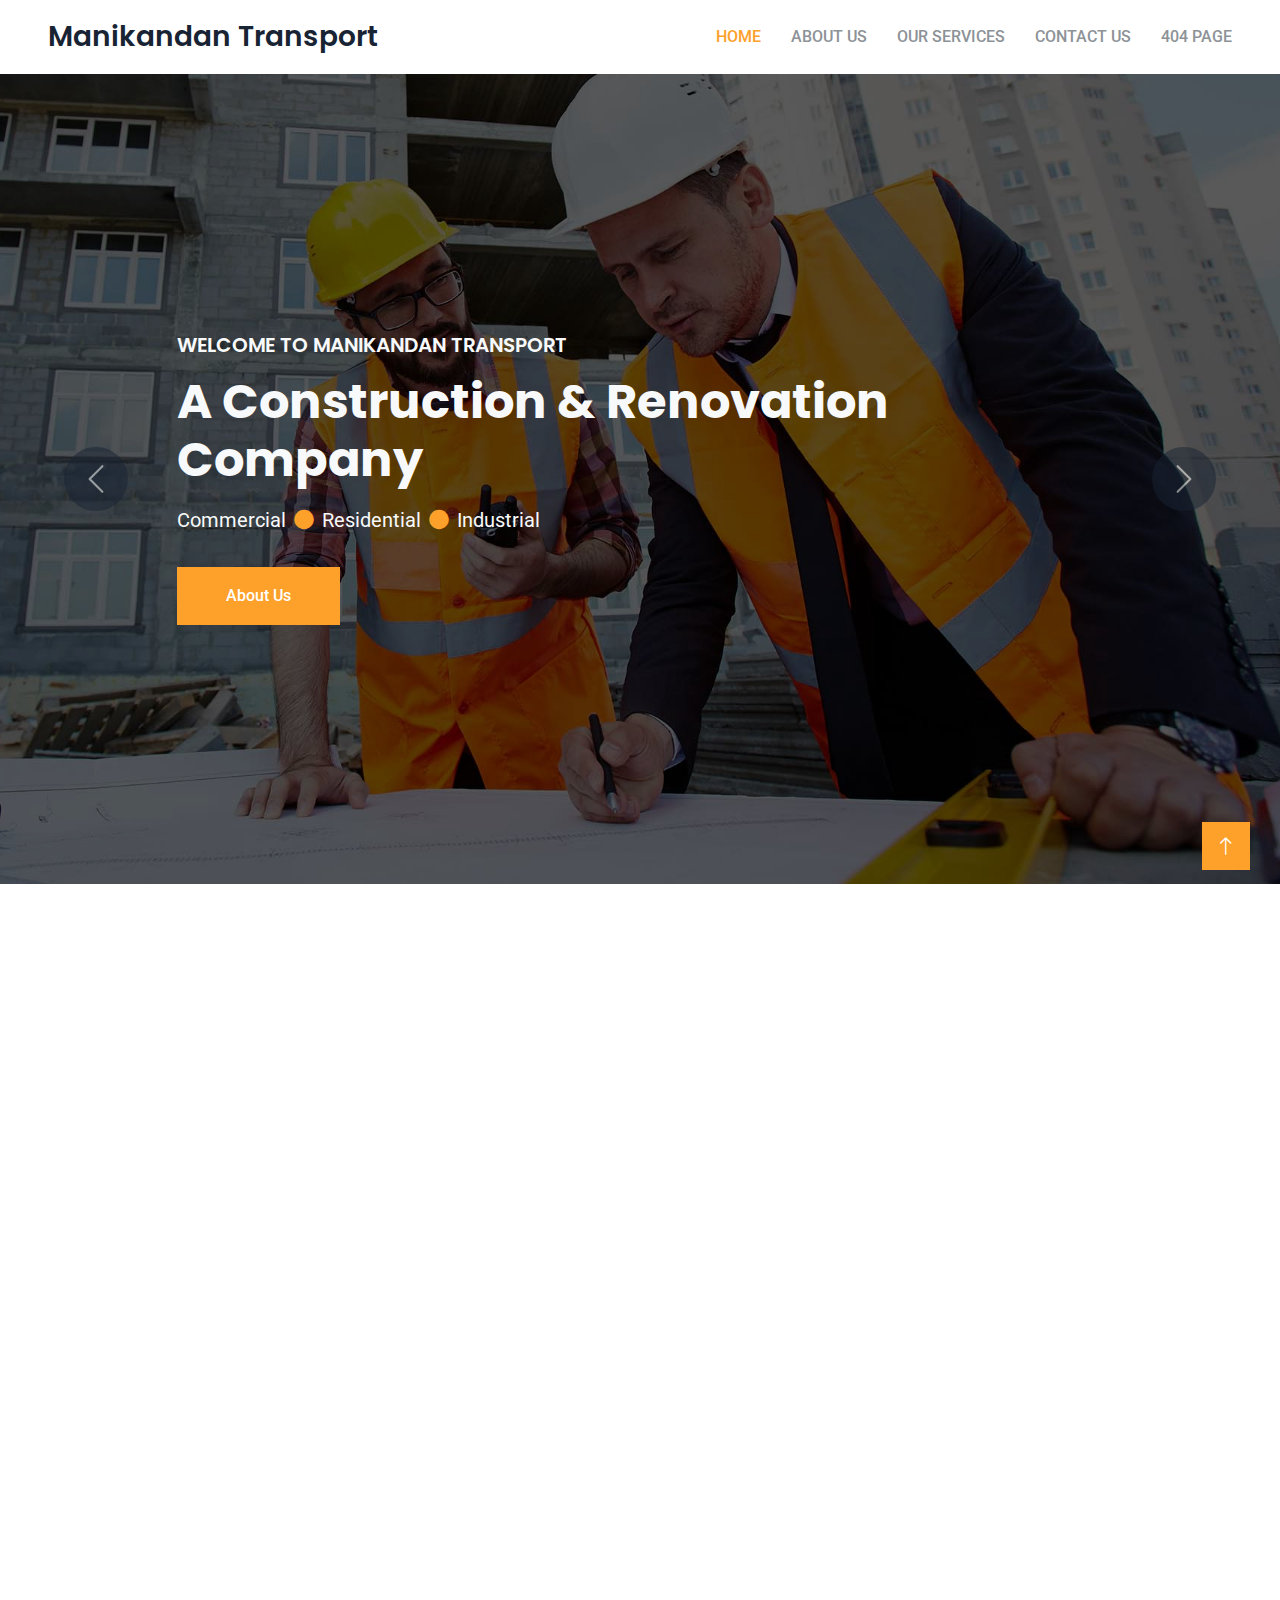
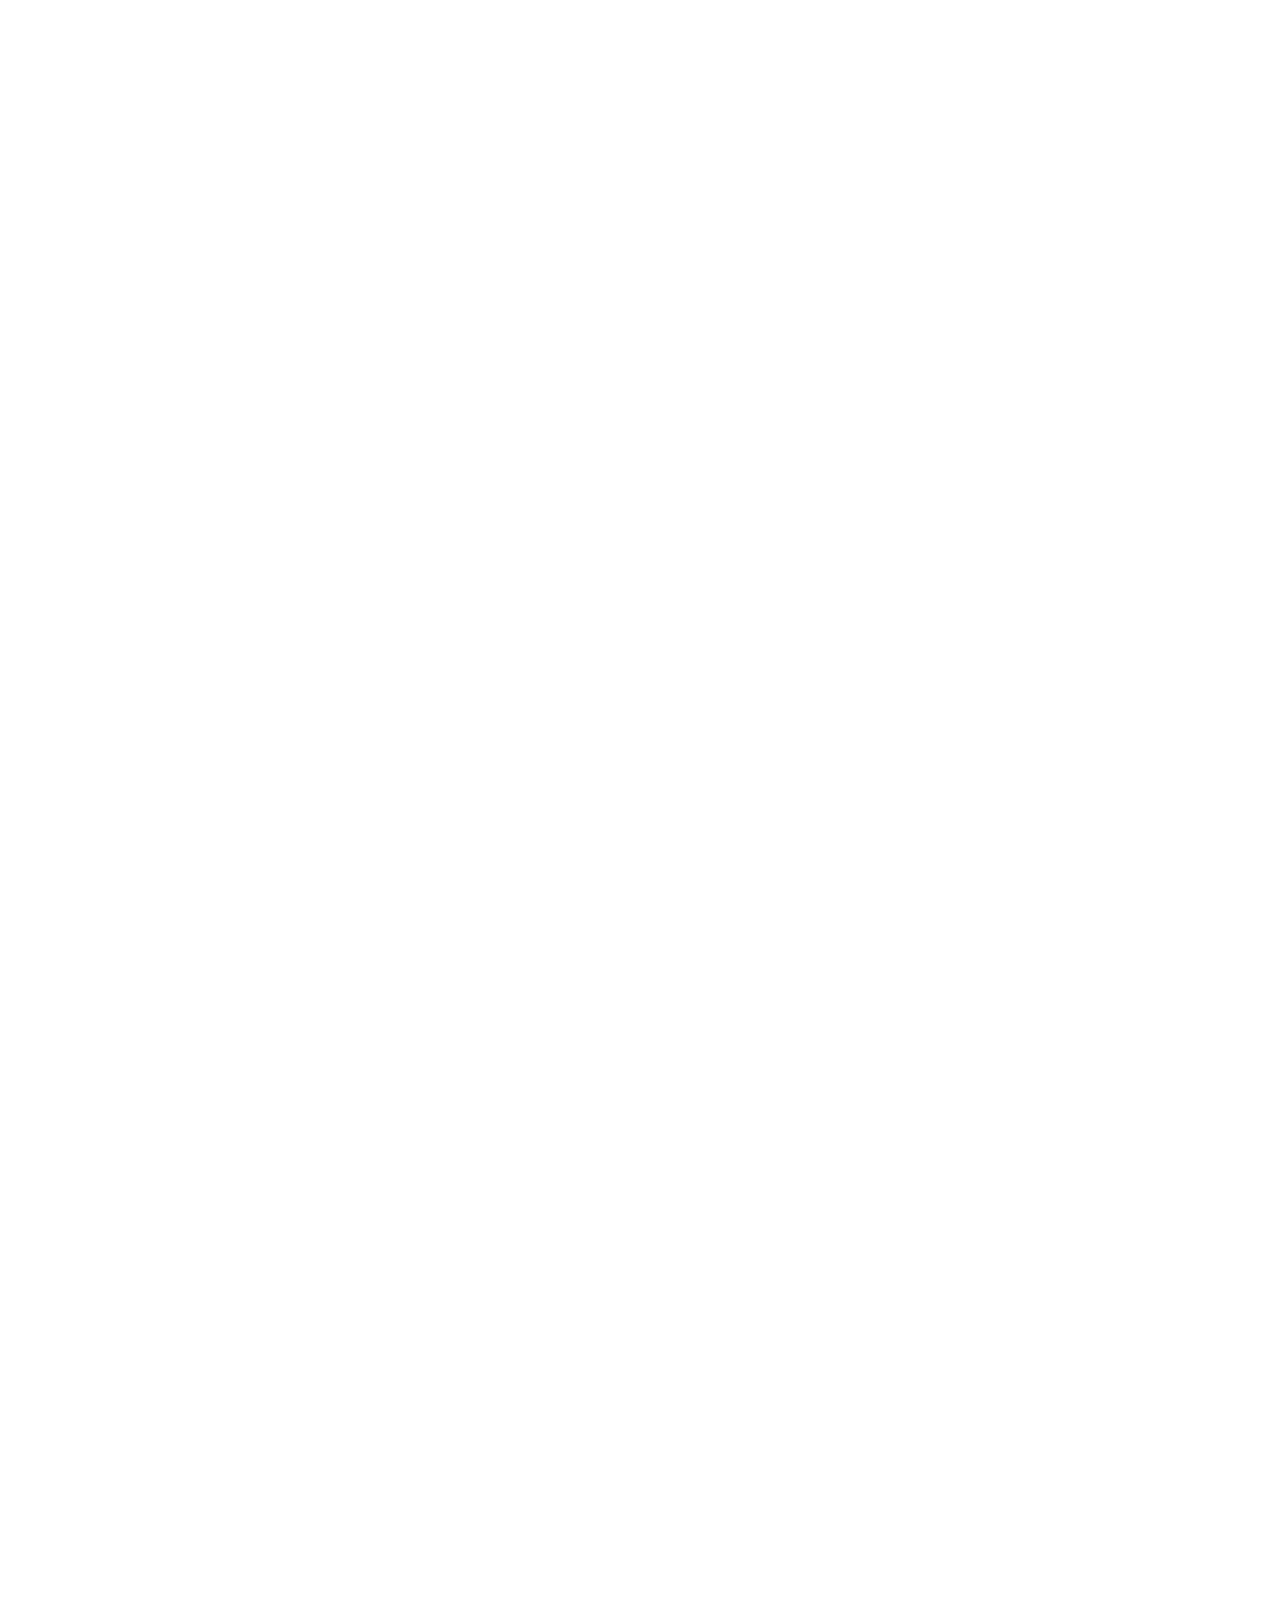
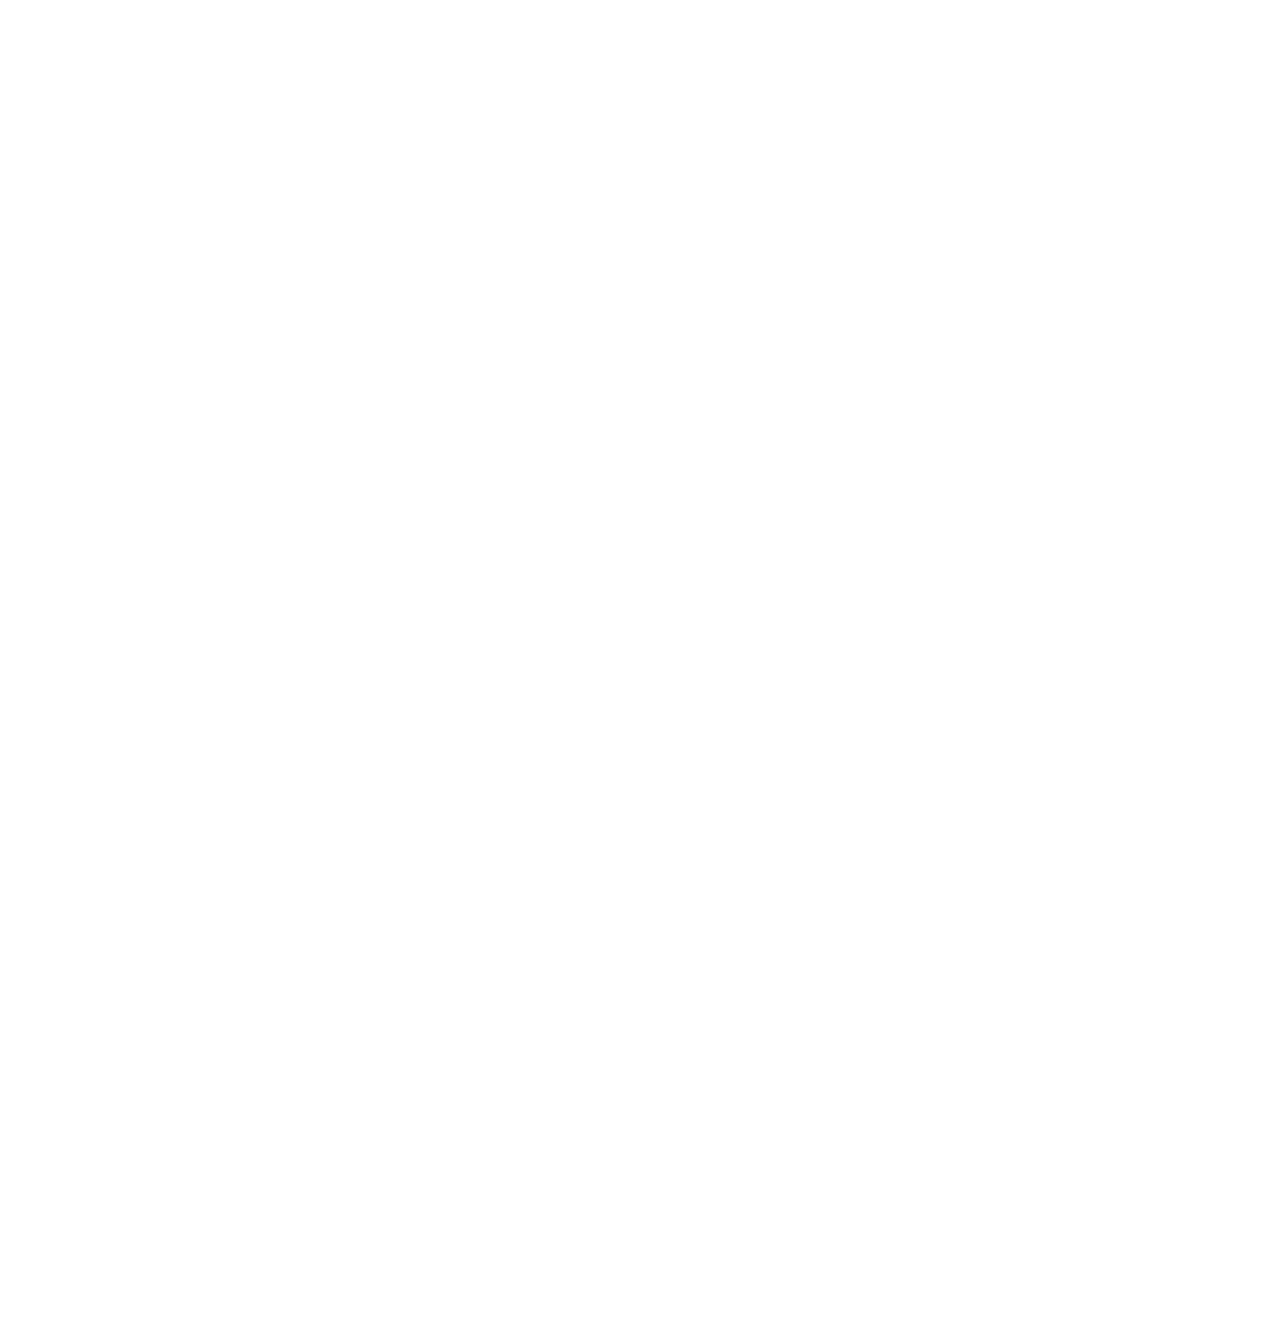
==== index.html @ 906e060d "new changes" ====
<!DOCTYPE html>
<html lang="en">

<head>
  <meta charset="utf-8" />
  <title>Manikandan Transport</title>
  <meta content="width=device-width, initial-scale=1.0" name="viewport" />
  <meta content="" name="keywords" />
  <meta content="" name="description" />

  <!-- Favicon -->
  <link href="img/favicon.ico" rel="icon" />

  <!-- Google Web Fonts -->
  <link rel="preconnect" href="https://fonts.googleapis.com" />
  <link rel="preconnect" href="https://fonts.gstatic.com" crossorigin />
  <link href="https://fonts.googleapis.com/css2?family=Roboto:wght@400;500&family=Poppins:wght@600;700&display=swap"
    rel="stylesheet" />

  <!-- Icon Font Stylesheet -->
  <link href="https://cdnjs.cloudflare.com/ajax/libs/font-awesome/5.10.0/css/all.min.css" rel="stylesheet" />
  <link href="https://cdn.jsdelivr.net/npm/bootstrap-icons@1.4.1/font/bootstrap-icons.css" rel="stylesheet" />

  <!-- Libraries Stylesheet -->
  <link href="lib/animate/animate.min.css" rel="stylesheet" />
  <link href="lib/owlcarousel/assets/owl.carousel.min.css" rel="stylesheet" />

  <!-- Customized Bootstrap Stylesheet -->
  <link href="css/bootstrap.min.css" rel="stylesheet" />

  <!-- Template Stylesheet -->
  <link href="css/style.css" rel="stylesheet" />
</head>

<body>
  <!-- Spinner Start -->
  <div id="spinner"
    class="show bg-white position-fixed translate-middle w-100 vh-100 top-50 start-50 d-flex align-items-center justify-content-center">
    <div class="spinner-grow text-primary" role="status"></div>
  </div>
  <!-- Spinner End -->

  <!-- Navbar Start -->
  <nav class="navbar navbar-expand-lg bg-white navbar-light sticky-top px-2 px-sm-3 px-md-4 px-lg-5 py-lg-0">
    <a href="index.html" class="navbar-brand d-flex align-items-center">
      <h3 class="m-0">
        Manikandan Transport
      </h3>
    </a>
    <button type="button" class="navbar-toggler" data-bs-toggle="collapse" data-bs-target="#navbarCollapse">
      <span class="navbar-toggler-icon"></span>
    </button>
    <div class="collapse navbar-collapse" id="navbarCollapse">
      <div class="navbar-nav ms-auto py-3 py-lg-0">
        <a href="index.html" class="nav-item nav-link active">Home</a>
        <a href="about.html" class="nav-item nav-link">About Us</a>
        <a href="service.html" class="nav-item nav-link">Our Services</a>
        <a href="contact.html" class="nav-item nav-link">Contact Us</a>
        <a href="404.html" class="nav-item nav-link">404 Page</a>
      </div>
    </div>
  </nav>
  <!-- Navbar End -->

  <!-- Carousel Start -->
  <div class="container-fluid p-0 mb-5 wow fadeIn" data-wow-delay="0.1s">
    <div id="header-carousel" class="carousel slide" data-bs-ride="carousel">
      <div class="carousel-inner">
        <div class="carousel-item active">
          <div class="w-100 index-banner" style="background-image: url('img/carousel-1.jpg');"></div>
          <div class="carousel-caption">
            <div class="container">
              <div class="row justify-content-center">
                <div class="col-12 col-lg-10">
                  <h5 class="text-light text-uppercase mb-3 animated slideInDown">
                    Welcome to Manikandan Transport
                  </h5>
                  <h1 class="display-5 text-light mb-3 animated slideInDown">
                    A Construction & Renovation Company
                  </h1>
                  <ol class="breadcrumb mb-4 pb-2">
                    <li class="breadcrumb-item fs-5 text-light">
                      Commercial
                    </li>
                    <li class="breadcrumb-item fs-5 text-light">
                      Residential
                    </li>
                    <li class="breadcrumb-item fs-5 text-light">
                      Industrial
                    </li>
                  </ol>
                  <a href="about.html" class="btn btn-primary py-3 px-5">About Us</a>
                </div>
              </div>
            </div>
          </div>
        </div>
        <div class="carousel-item">
          <div class="w-100 index-banner" style="background-image: url('img/carousel-2.jpg');"></div>
          <div class="carousel-caption">
            <div class="container">
              <div class="row justify-content-center">
                <div class="col-12 col-lg-10">
                  <h5 class="text-light text-uppercase mb-3 animated slideInDown">
                    Welcome to Manikandan Transport
                  </h5>
                  <h1 class="display-5 text-light mb-3 animated slideInDown">
                    Professional Tiling & Painting Services
                  </h1>
                  <ol class="breadcrumb mb-4 pb-2">
                    <li class="breadcrumb-item fs-5 text-light">
                      Commercial
                    </li>
                    <li class="breadcrumb-item fs-5 text-light">
                      Residential
                    </li>
                    <li class="breadcrumb-item fs-5 text-light">
                      Industrial
                    </li>
                  </ol>
                  <a href="contact.html" class="btn btn-primary py-3 px-5">Contact Us</a>
                </div>
              </div>
            </div>
          </div>
        </div>
      </div>
      <button class="carousel-control-prev" type="button" data-bs-target="#header-carousel" data-bs-slide="prev">
        <span class="carousel-control-prev-icon" aria-hidden="true"></span>
        <span class="visually-hidden">Previous</span>
      </button>
      <button class="carousel-control-next" type="button" data-bs-target="#header-carousel" data-bs-slide="next">
        <span class="carousel-control-next-icon" aria-hidden="true"></span>
        <span class="visually-hidden">Next</span>
      </button>
    </div>
  </div>
  <!-- Carousel End -->

  <!-- About Start -->
  <div class="container-xxl py-5">
    <div class="container">
      <div class="row g-5">
        <div class="col-lg-6 wow fadeInUp" data-wow-delay="0.1s">
          <div class="position-relative overflow-hidden ps-5 pt-5 h-100" style="min-height: 400px">
            <img class="position-absolute w-100 h-100" src="img/about.jpg" alt="" style="object-fit: cover" />
            <div class="position-absolute top-0 start-0 bg-white pe-3 pb-3" style="width: 200px; height: 200px">
              <div class="d-flex flex-column justify-content-center text-center bg-primary h-100 p-3">
                <h1 class="text-white">25</h1>
                <h2 class="text-white">Years</h2>
                <h5 class="text-white mb-0">Experience</h5>
              </div>
            </div>
          </div>
        </div>
        <div class="col-lg-6 wow fadeInUp" data-wow-delay="0.5s">
          <div class="h-100">
            <div class="border-start border-5 border-primary ps-4 mb-5">
              <h6 class="text-body text-uppercase mb-2">About Us</h6>
              <h1 class="display-6 mb-0">
                Unique Solutions For Residentials & Industries!
              </h1>
            </div>
            <p>
              Tempor erat elitr rebum at clita. Diam dolor diam ipsum sit.
              Aliqu diam amet diam et eos. Clita erat ipsum et lorem et sit,
              sed stet lorem sit clita duo justo magna dolore erat amet
            </p>
            <p class="mb-4">
              Tempor erat elitr rebum at clita. Diam dolor diam ipsum sit.
              Aliqu diam amet diam et eos. Clita erat ipsum et lorem et sit,
              sed stet lorem sit clita duo justo magna dolore erat amet
            </p>
            <div class="border-top mt-4 pt-4">
              <div class="row g-4">
                <div class="col-sm-4 d-flex wow fadeIn" data-wow-delay="0.1s">
                  <i class="fa fa-check fa-2x text-primary flex-shrink-0 me-3"></i>
                  <h6 class="mb-0">Ontime at services</h6>
                </div>
                <div class="col-sm-4 d-flex wow fadeIn" data-wow-delay="0.3s">
                  <i class="fa fa-check fa-2x text-primary flex-shrink-0 me-3"></i>
                  <h6 class="mb-0">24/7 hours services</h6>
                </div>
                <div class="col-sm-4 d-flex wow fadeIn" data-wow-delay="0.5s">
                  <i class="fa fa-check fa-2x text-primary flex-shrink-0 me-3"></i>
                  <h6 class="mb-0">Verified professionals</h6>
                </div>
              </div>
            </div>
          </div>
        </div>
      </div>
    </div>
  </div>
  <!-- About End -->

  <!-- Service Start -->
  <div class="container-xxl py-5">
    <div class="container">
      <div class="row g-5 align-items-end mb-5">
        <div class="col-lg-6 wow fadeInUp" data-wow-delay="0.1s">
          <div class="border-start border-5 border-primary ps-4">
            <h6 class="text-body text-uppercase mb-2">Our Services</h6>
            <h1 class="display-6 mb-0">
              Construction And Renovation Solutions
            </h1>
          </div>
        </div>
        <div class="col-lg-6 text-lg-end wow fadeInUp" data-wow-delay="0.3s">
          <a class="btn btn-primary py-3 px-5" href="service.html">More Services</a>
        </div>
      </div>
      <div class="row g-4 justify-content-center">
        <div class="col-lg-4 col-md-6 wow fadeInUp" data-wow-delay="0.1s">
          <a class="small" href="service.html">
            <div class="service-item bg-light overflow-hidden h-100">
              <img class="img-fluid" src="img/service-1.jpg" alt="" />
              <div class="service-text position-relative text-center h-100 p-4">
                <h5 class="mb-3">Building Construction</h5>
                <p>
                  Tempor erat elitr rebum at clita dolor diam ipsum sit diam
                  amet diam et eos
                </p>
                <a class="small" href="service.html">READ MORE<i class="fa fa-arrow-right ms-3"></i></a>
              </div>
            </div>
          </a>
        </div>
        <div class="col-lg-4 col-md-6 wow fadeInUp" data-wow-delay="0.3s">
          <a class="small" href="service.html">
            <div class="service-item bg-light overflow-hidden h-100">
              <img class="img-fluid" src="img/service-2.jpg" alt="" />
              <div class="service-text position-relative text-center h-100 p-4">
                <h5 class="mb-3">Home Maintainance</h5>
                <p>
                  Tempor erat elitr rebum at clita dolor diam ipsum sit diam
                  amet diam et eos
                </p>
                <a class="small" href="service.html">READ MORE<i class="fa fa-arrow-right ms-3"></i></a>
              </div>
            </div>
          </a>
        </div>
        <div class="col-lg-4 col-md-6 wow fadeInUp" data-wow-delay="0.5s">
          <a class="small" href="service.html">
            <div class="service-item bg-light overflow-hidden h-100">
              <img class="img-fluid" src="img/service-3.jpg" alt="" />
              <div class="service-text position-relative text-center h-100 p-4">
                <h5 class="mb-3">Renovation and Painting</h5>
                <p>
                  Tempor erat elitr rebum at clita dolor diam ipsum sit diam
                  amet diam et eos
                </p>
                <a class="small" href="service.html">READ MORE<i class="fa fa-arrow-right ms-3"></i></a>
              </div>
            </div>
          </a>
        </div>
        <div class="col-lg-4 col-md-6 wow fadeInUp" data-wow-delay="0.1s">
          <a class="small" href="service.html">
            <div class="service-item bg-light overflow-hidden h-100">
              <img class="img-fluid" src="img/service-4.jpg" alt="" />
              <div class="service-text position-relative text-center h-100 p-4">
                <h5 class="mb-3">Wiring and installation</h5>
                <p>
                  Tempor erat elitr rebum at clita dolor diam ipsum sit diam
                  amet diam et eos
                </p>
                <a class="small" href="service.html">READ MORE<i class="fa fa-arrow-right ms-3"></i></a>
              </div>
            </div>
          </a>
        </div>
        <div class="col-lg-4 col-md-6 wow fadeInUp" data-wow-delay="0.3s">
          <a class="small" href="service.html">
            <div class="service-item bg-light overflow-hidden h-100">
              <img class="img-fluid" src="img/service-5.jpg" alt="" />
              <div class="service-text position-relative text-center h-100 p-4">
                <h5 class="mb-3">Tiling and Painting</h5>
                <p>
                  Tempor erat elitr rebum at clita dolor diam ipsum sit diam
                  amet diam et eos
                </p>
                <a class="small" href="service.html">READ MORE<i class="fa fa-arrow-right ms-3"></i></a>
              </div>
            </div>
          </a>
        </div>
        <div class="col-lg-4 col-md-6 wow fadeInUp" data-wow-delay="0.5s">
          <a class="small" href="service.html">
            <div class="service-item bg-light overflow-hidden h-100">
              <img class="img-fluid" src="img/service-6.jpg" alt="" />
              <div class="service-text position-relative text-center h-100 p-4">
                <h5 class="mb-3">Interior Design</h5>
                <p>
                  Tempor erat elitr rebum at clita dolor diam ipsum sit diam
                  amet diam et eos
                </p>
                <a class="small" href="service.html">READ MORE<i class="fa fa-arrow-right ms-3"></i></a>
              </div>
            </div>
          </a>
        </div>
      </div>
    </div>
  </div>
  <!-- Service End -->

  <!-- Facts Start -->
  <div class="container-fluid my-5 p-0">
    <div class="row g-0">
      <div class="col-lg-3 col-md-6 wow fadeIn" data-wow-delay="0.1s">
        <div class="position-relative">
          <img class="img-fluid w-100" src="img/fact-1.jpg" alt="" />
          <div class="facts-overlay">
            <h1 class="display-1">01</h1>
            <h4 class="text-white mb-3">Construction</h4>
            <p class="text-white">
              Aliqu diam amet diam et eos erat ipsum lorem stet lorem sit
              clita duo justo erat amet
            </p>
          </div>
        </div>
      </div>
      <div class="col-lg-3 col-md-6 wow fadeIn" data-wow-delay="0.3s">
        <div class="position-relative">
          <img class="img-fluid w-100" src="img/fact-2.jpg" alt="" />
          <div class="facts-overlay">
            <h1 class="display-1">02</h1>
            <h4 class="text-white mb-3">Mechanical</h4>
            <p class="text-white">
              Aliqu diam amet diam et eos erat ipsum lorem stet lorem sit
              clita duo justo erat amet
            </p>
          </div>
        </div>
      </div>
      <div class="col-lg-3 col-md-6 wow fadeIn" data-wow-delay="0.5s">
        <div class="position-relative">
          <img class="img-fluid w-100" src="img/fact-3.jpg" alt="" />
          <div class="facts-overlay">
            <h1 class="display-1">03</h1>
            <h4 class="text-white mb-3">Architecture</h4>
            <p class="text-white">
              Aliqu diam amet diam et eos erat ipsum lorem stet lorem sit
              clita duo justo erat amet
            </p>
          </div>
        </div>
      </div>
      <div class="col-lg-3 col-md-6 wow fadeIn" data-wow-delay="0.7s">
        <div class="position-relative">
          <img class="img-fluid w-100" src="img/fact-4.jpg" alt="" />
          <div class="facts-overlay">
            <h1 class="display-1">04</h1>
            <h4 class="text-white mb-3">Interior Design</h4>
            <p class="text-white">
              Aliqu diam amet diam et eos erat ipsum lorem stet lorem sit
              clita duo justo erat amet
            </p>
          </div>
        </div>
      </div>
    </div>
  </div>
  <!-- Facts End -->

  <!-- Testimonial Start -->
  <div class="container-xxl py-5">
    <div class="container">
      <div class="row g-5">
        <div class="col-lg-5 wow fadeInUp" data-wow-delay="0.1s">
          <div class="border-start border-5 border-primary ps-4 mb-5">
            <h6 class="text-body text-uppercase mb-2">Testimonial</h6>
            <h1 class="display-6 mb-0">What Our Happy Clients Say!</h1>
          </div>
          <p class="mb-4">
            Diam dolor diam ipsum sit. Aliqu diam amet diam et eos. Clita erat
            ipsum et lorem et sit, sed stet lorem sit clita duo justo magna
            dolore erat amet
          </p>
          <div class="row g-4">
            <div class="col-sm-6">
              <div class="d-flex align-items-center mb-2">
                <i class="fa fa-users fa-2x text-primary flex-shrink-0"></i>
                <h1 class="ms-3 mb-0">123+</h1>
              </div>
              <h5 class="mb-0">Happy Clients</h5>
            </div>
            <div class="col-sm-6">
              <div class="d-flex align-items-center mb-2">
                <i class="fa fa-check fa-2x text-primary flex-shrink-0"></i>
                <h1 class="ms-3 mb-0">123+</h1>
              </div>
              <h5 class="mb-0">Projects Done</h5>
            </div>
          </div>
        </div>
        <div class="col-lg-7 wow fadeInUp" data-wow-delay="0.5s">
          <div class="owl-carousel testimonial-carousel">
            <div class="testimonial-item">
              <p class="fs-5">
                Dolores sed duo clita tempor justo dolor et stet lorem kasd
                labore dolore lorem ipsum. At lorem lorem magna ut et, nonumy
                et labore et tempor diam tempor erat.
              </p>
              <div class="bg-primary mb-3" style="width: 60px; height: 5px"></div>
              <h5>Client Name</h5>
              <span>Profession</span>
            </div>
            <div class="testimonial-item">
              <p class="fs-5">
                Dolores sed duo clita tempor justo dolor et stet lorem kasd
                labore dolore lorem ipsum. At lorem lorem magna ut et, nonumy
                et labore et tempor diam tempor erat.
              </p>
              <div class="bg-primary mb-3" style="width: 60px; height: 5px"></div>
              <h5>Client Name</h5>
              <span>Profession</span>
            </div>
          </div>
        </div>
      </div>
    </div>
  </div>
  <!-- Testimonial End -->

  <!-- Appointment Start -->
  <div class="container-fluid appointment mt-5 py-5 wow fadeIn" data-wow-delay="0.1s">
    <div class="container py-5">
      <div class="row g-5">
        <div class="col-lg-5 col-md-6 wow fadeIn" data-wow-delay="0.3s">
          <div class="border-start border-5 border-primary ps-4 mb-5">
            <h6 class="text-white text-uppercase mb-2">Appointment</h6>
            <h1 class="display-6 text-white mb-0">
              A Company Involved In Service And Maintenance
            </h1>
          </div>
          <p class="text-white mb-0">
            Tempor erat elitr rebum at clita. Diam dolor diam ipsum sit. Aliqu
            diam amet diam et eos. Clita erat ipsum et lorem et sit, sed stet
            lorem sit clita duo justo magna dolore erat amet
          </p>
        </div>
        <div class="col-lg-7 col-md-6 wow fadeIn" data-wow-delay="0.5s">
          <form>
            <div class="row g-3">
              <div class="col-sm-6">
                <div class="form-floating">
                  <input type="text" class="form-control bg-dark border-0" id="gname" placeholder="Gurdian Name" />
                  <label for="gname">Your Name</label>
                </div>
              </div>
              <div class="col-sm-6">
                <div class="form-floating">
                  <input type="email" class="form-control bg-dark border-0" id="gmail" placeholder="Gurdian Email" />
                  <label for="gmail">Your Email</label>
                </div>
              </div>
              <div class="col-sm-6">
                <div class="form-floating">
                  <input type="text" class="form-control bg-dark border-0" id="cname" placeholder="Child Name" />
                  <label for="cname">Your Mobile</label>
                </div>
              </div>
              <div class="col-sm-6">
                <div class="form-floating">
                  <input type="text" class="form-control bg-dark border-0" id="cage" placeholder="Child Age" />
                  <label for="cage">Service Type</label>
                </div>
              </div>
              <div class="col-12">
                <div class="form-floating">
                  <textarea class="form-control bg-dark border-0" placeholder="Leave a message here" id="message"
                    style="height: 100px"></textarea>
                  <label for="message">Message</label>
                </div>
              </div>
              <div class="col-12">
                <button class="btn btn-primary w-100 py-3" type="submit">
                  Get Appointment
                </button>
              </div>
            </div>
          </form>
        </div>
      </div>
    </div>
  </div>
  <!-- Appointment End -->

  <!-- Footer Start -->
  <div class="container-fluid bg-dark footer pt-5 wow fadeIn" data-wow-delay="0.1s">
    <div class="container py-5">
      <div class="row g-5">
        <div class="col-lg-5 col-md-6">
          <h2 class="text-white mb-4">
            Manikandam Transport
          </h2>
          <p>
            Diam dolor diam ipsum sit. Aliqu diam amet diam et eos. Clita erat
            ipsum et lorem et sit, sed stet lorem sit clita
          </p>
          <div class="d-flex pt-2">
            <a class="btn btn-square btn-outline-primary me-1" href="#" target="_blank"><i
                class="fab fa-twitter"></i></a>
            <a class="btn btn-square btn-outline-primary me-1" href="#" target="_blank"><i
                class="fab fa-facebook-f"></i></a>
            <a class="btn btn-square btn-outline-primary me-1" href="#" target="_blank"><i
                class="fab fa-youtube"></i></a>
            <a class="btn btn-square btn-outline-primary me-0" href="#" target="_blank"><i
                class="fab fa-linkedin-in"></i></a>
          </div>
        </div>
        <div class="col-lg-3 col-md-6">
          <h4 class="text-light mb-4">Quick Links</h4>
          <a class="btn btn-link" href="index.html">Home</a>
          <a class="btn btn-link" href="about.html">About Us</a>
          <a class="btn btn-link" href="service.html">Our Services</a>
          <a class="btn btn-link" href="contact.html">Contact Us</a>
        </div>
        <div class="col-lg-4 col-md-6">
          <h4 class="text-light mb-4">Address</h4>
          <p>
            <i class="fa fa-map-marker-alt me-3"></i>123 Street, New York, USA
          </p>
          <p><i class="fa fa-phone-alt me-3"></i>+012 345 67890</p>
          <p><i class="fa fa-envelope me-3"></i>info@example.com</p>
        </div>
      </div>
    </div>
    <div class="container-fluid copyright">
      <div class="container">
        <div class="row">
          <div class="col-md-6 text-center text-md-start mb-3 mb-md-0">
            &copy; <a href="#">Your Site Name</a>, All Right Reserved.
          </div>
        </div>
      </div>
    </div>
  </div>
  <!-- Footer End -->

  <!-- Back to Top -->
  <a href="#" class="btn btn-lg btn-primary btn-lg-square back-to-top"><i class="bi bi-arrow-up"></i></a>

  <!-- JavaScript Libraries -->
  <script src="https://code.jquery.com/jquery-3.4.1.min.js"></script>
  <script src="https://cdn.jsdelivr.net/npm/bootstrap@5.0.0/dist/js/bootstrap.bundle.min.js"></script>
  <script src="lib/wow/wow.min.js"></script>
  <script src="lib/easing/easing.min.js"></script>
  <script src="lib/waypoints/waypoints.min.js"></script>
  <script src="lib/owlcarousel/owl.carousel.min.js"></script>

  <!-- Template Javascript -->
  <script src="js/main.js"></script>
</body>

</html>
---- css/style.css ----
/********** Template CSS **********/
:root {
    --primary: #FDA12B;
    --secondary: #8D9297;
    --light: #F8F9FA;
    --dark: #182333;
}

.back-to-top {
    position: fixed;
    display: none;
    right: 30px;
    bottom: 30px;
    z-index: 99;
}


/*** Spinner ***/
#spinner {
    opacity: 0;
    visibility: hidden;
    transition: opacity .5s ease-out, visibility 0s linear .5s;
    z-index: 99999;
}

#spinner.show {
    transition: opacity .5s ease-out, visibility 0s linear 0s;
    visibility: visible;
    opacity: 1;
}


/*** Button ***/
.btn {
    font-weight: 500;
    transition: .5s;
}

.btn.btn-primary,
.btn.btn-outline-primary:hover {
    color: #FFFFFF;
}

.btn-square {
    width: 38px;
    height: 38px;
}

.btn-sm-square {
    width: 32px;
    height: 32px;
}

.btn-lg-square {
    width: 48px;
    height: 48px;
}

.btn-square,
.btn-sm-square,
.btn-lg-square {
    padding: 0;
    display: flex;
    align-items: center;
    justify-content: center;
    font-weight: normal;
}


/*** Navbar ***/
.navbar.sticky-top {
    top: -100px;
    transition: .5s;
}

.navbar .navbar-nav .nav-link {
    margin-left: 30px;
    padding: 25px 0;
    color: var(--secondary);
    font-weight: 500;
    text-transform: uppercase;
    outline: none;
}

.navbar .navbar-nav .nav-link:hover,
.navbar .navbar-nav .nav-link.active {
    color: var(--primary);
}

.navbar .dropdown-toggle::after {
    border: none;
    content: "\f107";
    font-family: "Font Awesome 5 Free";
    font-weight: 900;
    vertical-align: middle;
    margin-left: 8px;
}

@media (max-width: 991.98px) {
    .navbar .navbar-nav .nav-link  {
        margin-left: 0;
        padding: 10px 0;
    }

    .navbar .navbar-nav {
        margin-top: 25px;
        border-top: 1px solid #EEEEEE;
    }
}

@media (min-width: 992px) {
    .navbar .nav-item .dropdown-menu {
        display: block;
        border: none;
        margin-top: 0;
        top: 150%;
        right: 0;
        opacity: 0;
        visibility: hidden;
        transition: .5s;
    }

    .navbar .nav-item:hover .dropdown-menu {
        top: 100%;
        visibility: visible;
        transition: .5s;
        opacity: 1;
    }
}

@media screen and (max-width: 767px) {
    .navbar-brand h3 {
        font-size: 20px;
    }
}


/*** Header ***/
.index-banner {
    background-position: center center;
    background-repeat: no-repeat;
    background-size: cover;
    height: 90vh;
}
.carousel-caption {
    top: 0;
    left: 0;
    right: 0;
    bottom: 0;
    display: flex;
    align-items: center;
    text-align: start;
    background: rgba(0, 0, 0, .65);
    z-index: 1;
}

.carousel-control-prev,
.carousel-control-next {
    width: 15%;
}

.carousel-control-prev-icon,
.carousel-control-next-icon {
    width: 4rem;
    height: 4rem;
    background-color: var(--dark);
    border: 15px solid var(--dark);
    border-radius: 50px;
}

.carousel-caption .breadcrumb-item+.breadcrumb-item::before {
    content: "\f111";
    font-family: "Font Awesome 5 Free";
    font-weight: 900;
    color: var(--primary);
}

@media (max-width: 768px) {
    #header-carousel .carousel-item {
        position: relative;
        min-height: 450px;
    }
    
    #header-carousel .carousel-item img {
        position: absolute;
        width: 100%;
        height: 100%;
        object-fit: cover;
    }

    .carousel-control-prev-icon,
    .carousel-control-next-icon {
        width: 3rem;
        height: 3rem;
        border-width: 12px;
    }
}

.page-header {
    background: linear-gradient(rgba(0, 0, 0, .65), rgba(0, 0, 0, .65)), url(../img/carousel-1.jpg) center center no-repeat;
    background-size: cover;
}

.page-header .breadcrumb-item+.breadcrumb-item::before {
    color: #999999;
}


/*** Facts ***/
.facts-overlay {
    position: absolute;
    padding: 30px;
    width: 100%;
    height: 100%;
    top: 0;
    left: 0;
    display: flex;
    flex-direction: column;
    justify-content: center;
    background: rgba(0, 0, 0, .65);
}

.facts-overlay h1 {
    font-size: 120px;
    color: transparent;
    -webkit-text-stroke: 2px var(--primary);
}

.facts-overlay a:hover {
    color: var(--primary) !important;
}


/*** Service ***/
.service-text::before {
    position: absolute;
    content: "";
    width: 100%;
    height: 0;
    top: 0;
    left: 0;
    background: var(--primary);
    opacity: 0;
    transition: .5s;
}

.service-item:hover .service-text::before {
    height: 100%;
    opacity: 1;
}

.service-text * {
    position: relative;
    transition: .5s;
    z-index: 1;
}

.service-item:hover .service-text * {
    color: #FFFFFF !important;
}


/*** Appointment ***/
.appointment {
    background: linear-gradient(rgba(0, 0, 0, .65), rgba(0, 0, 0, .65)), url(../img/carousel-2.jpg) center center no-repeat;
    background-size: cover;
}


/*** Team ***/
.team-text {
    position: absolute;
    width: 75%;
    bottom: 30px;
    left: 0;
    transition: .5s;
}

.team-item:hover .team-text {
    width: 100%;
}

.team-text * {
    transition: .5s;
}

.team-item:hover .team-text * {
    letter-spacing: 2px;
}


/*** Testimonial ***/
.testimonial-carousel .owl-item img {
    width: 100px;
    height: 100px;
}

.testimonial-carousel .owl-nav {
    margin-top: 30px;
    display: flex;
    justify-content: start;
}

.testimonial-carousel .owl-nav .owl-prev,
.testimonial-carousel .owl-nav .owl-next {
    margin-right: 15px;
    width: 50px;
    height: 50px;
    display: flex;
    align-items: center;
    justify-content: center;
    color: var(--dark);
    border: 2px solid var(--primary);
    border-radius: 50px;
    font-size: 18px;
    transition: .5s;
}

.testimonial-carousel .owl-nav .owl-prev:hover,
.testimonial-carousel .owl-nav .owl-next:hover {
    color: #FFFFFF;
    background: var(--primary);
}


/*** Footer ***/
.footer {
    color: #999999;
}

.footer .btn.btn-link {
    display: block;
    margin-bottom: 5px;
    padding: 0;
    text-align: left;
    color: #999999;
    font-weight: normal;
    text-transform: capitalize;
    transition: .3s;
}

.footer .btn.btn-link::before {
    position: relative;
    content: "\f105";
    font-family: "Font Awesome 5 Free";
    font-weight: 900;
    color: #999999;
    margin-right: 10px;
}

.footer .btn.btn-link:hover {
    color: var(--light);
    letter-spacing: 1px;
    box-shadow: none;
}

.footer .copyright {
    padding: 25px 0;
    font-size: 15px;
    border-top: 1px solid rgba(256, 256, 256, .1);
}

.footer .copyright a {
    color: var(--light);
}

.footer .copyright a:hover {
    color: var(--primary);
}
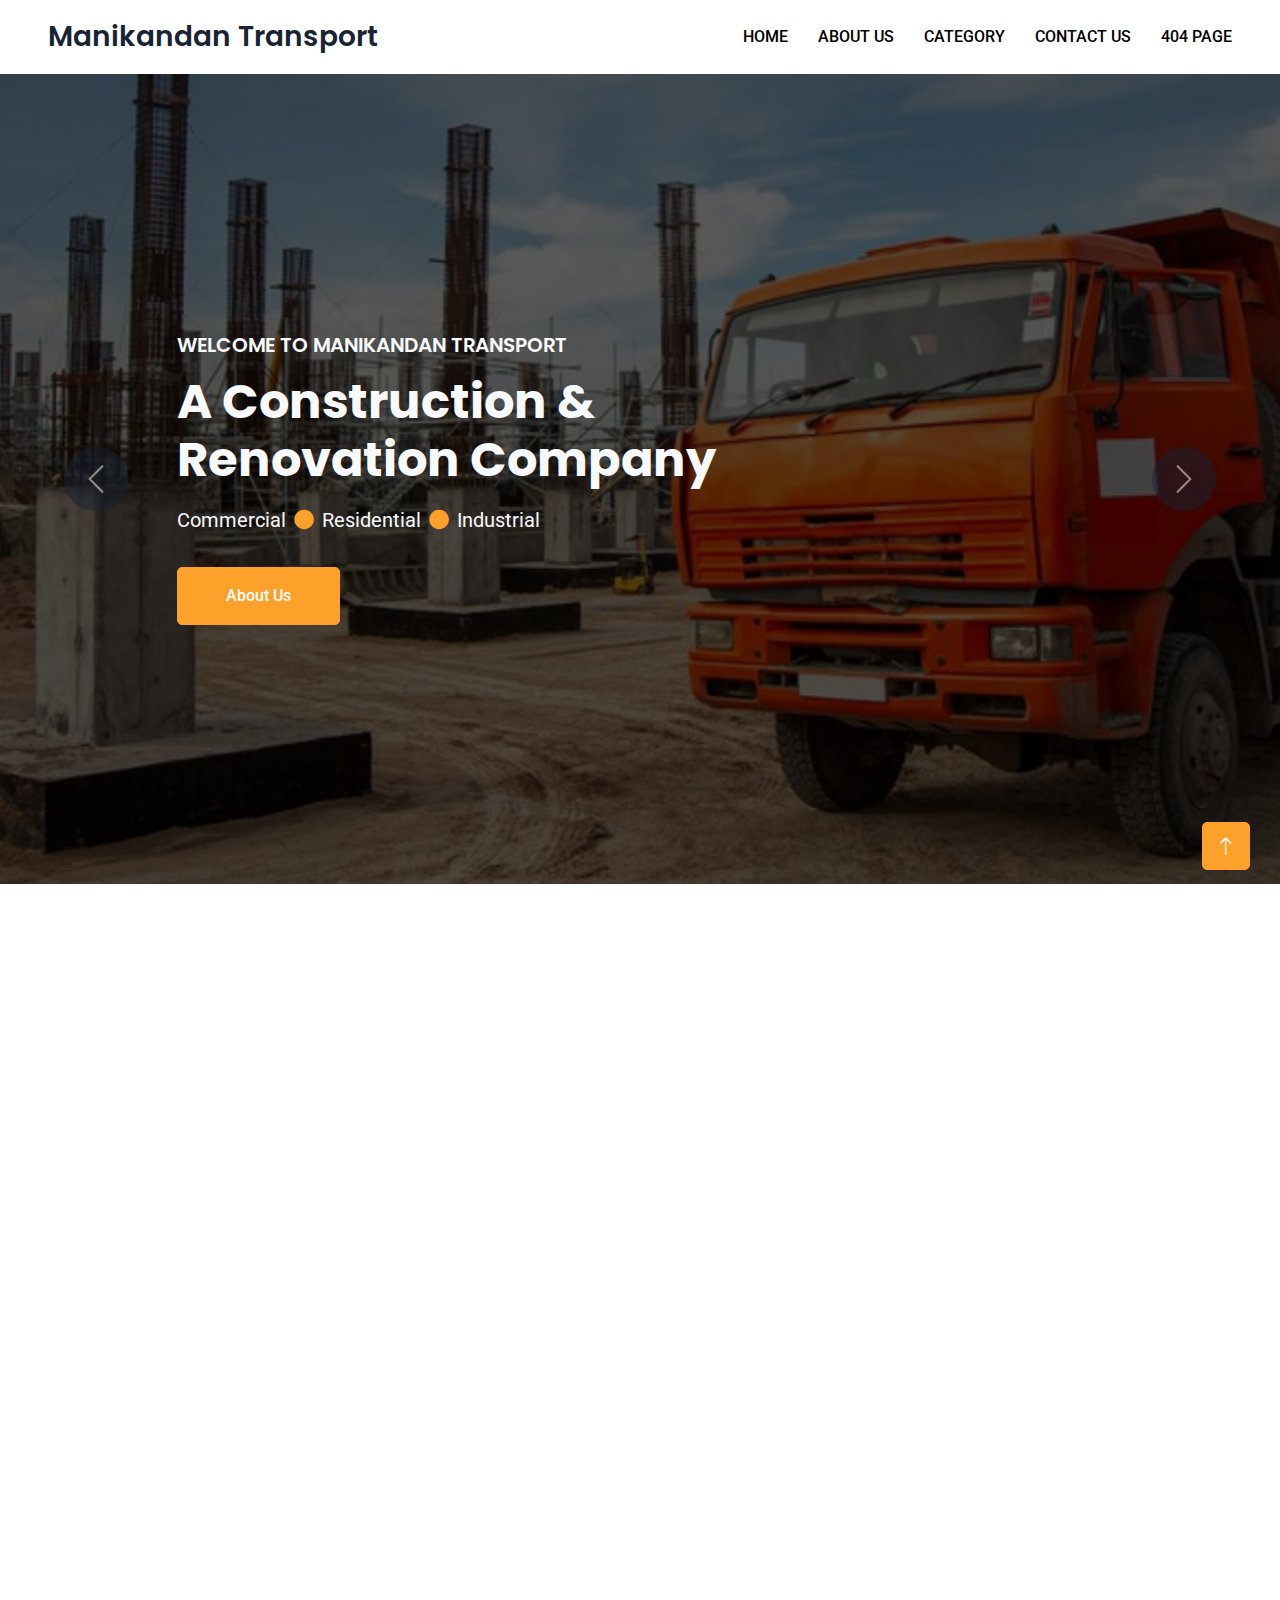
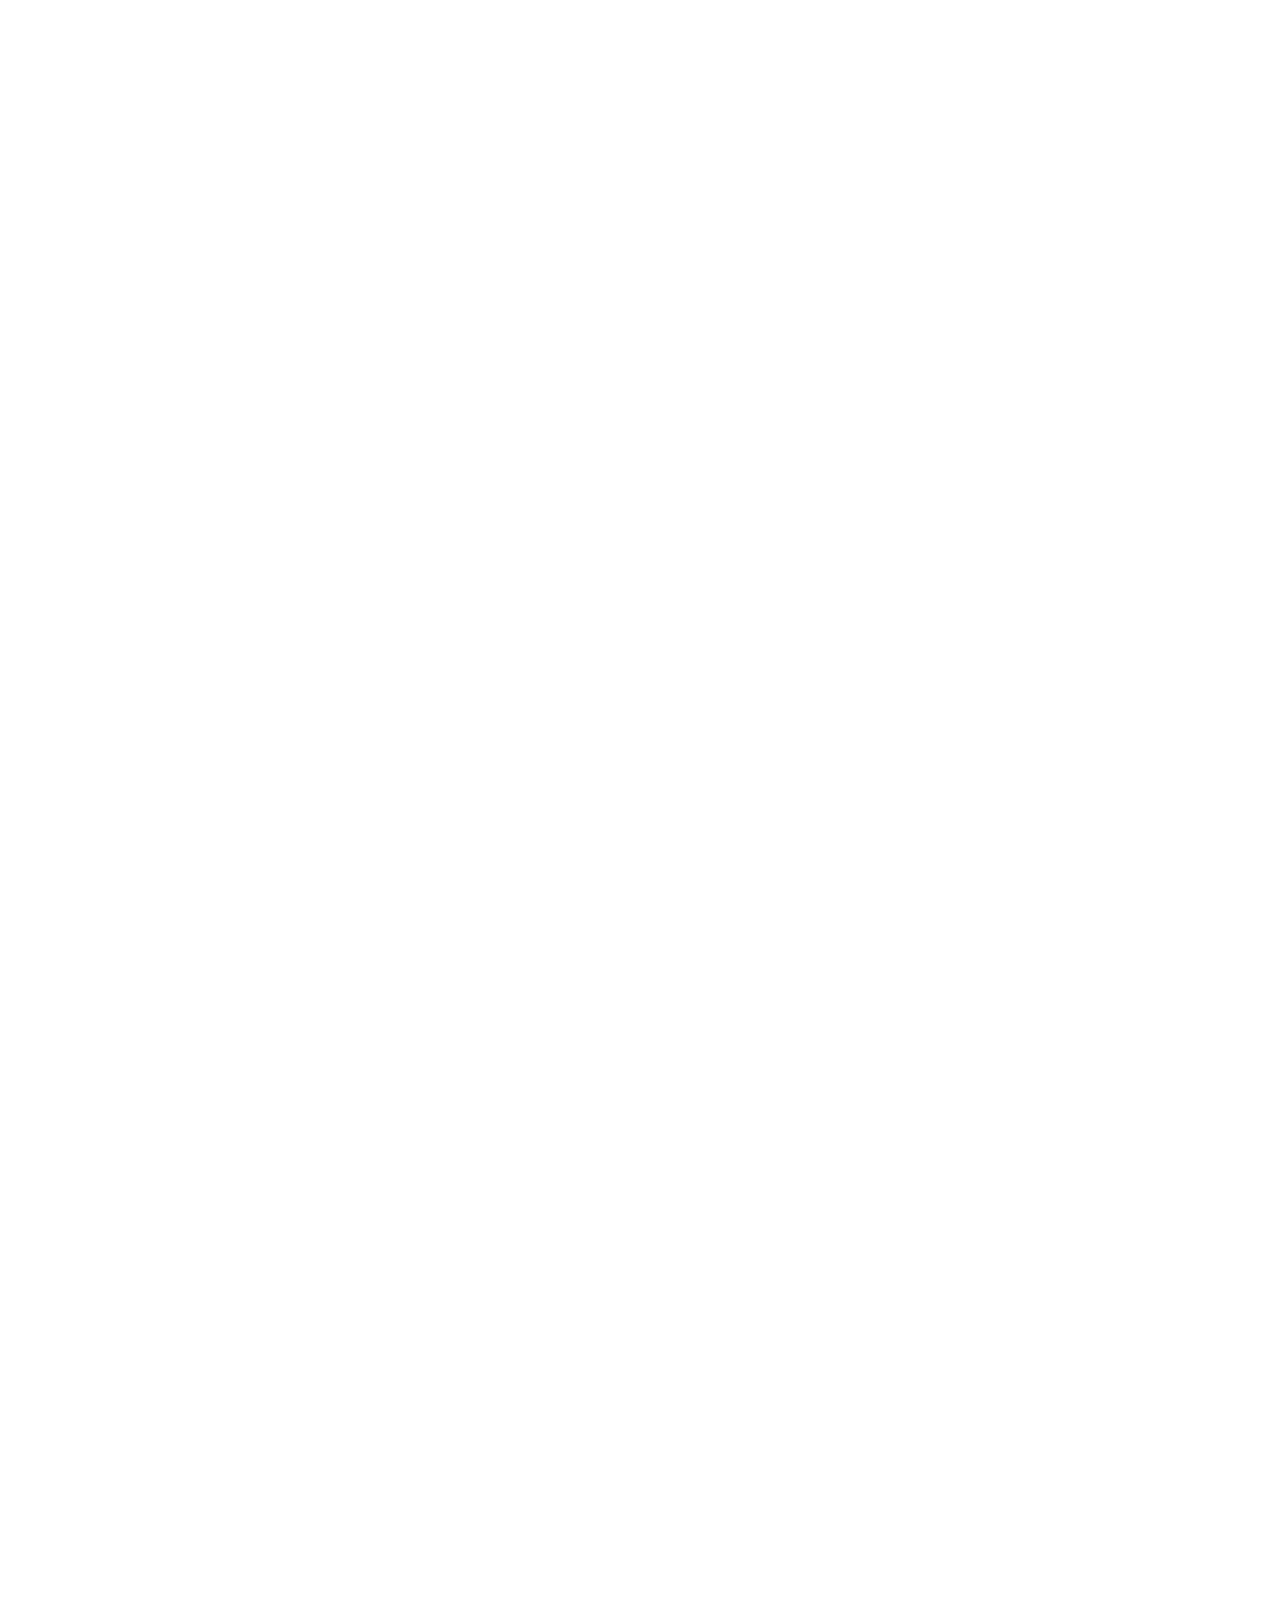
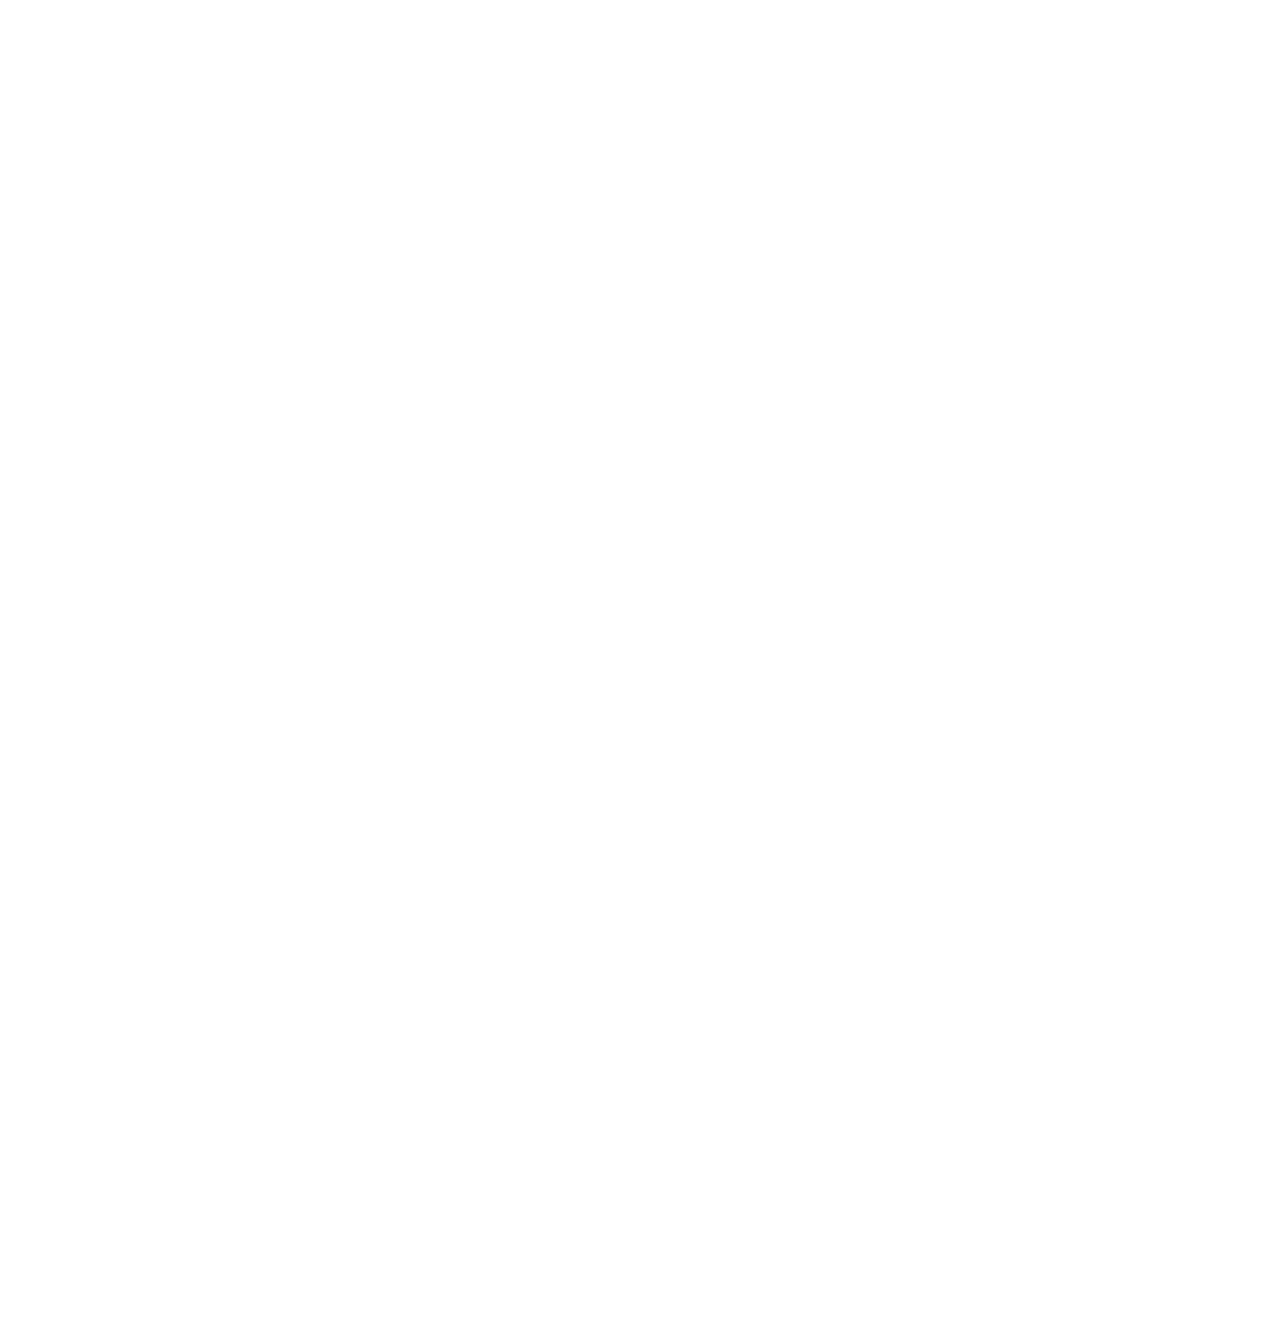
==== commit c9387774: "new ui changes" ====
--- a/index.html
+++ b/index.html
@@ -52,9 +52,9 @@
     </button>
     <div class="collapse navbar-collapse" id="navbarCollapse">
       <div class="navbar-nav ms-auto py-3 py-lg-0">
-        <a href="index.html" class="nav-item nav-link active">Home</a>
+        <a href="index.html" class="nav-item nav-link">Home</a>
         <a href="about.html" class="nav-item nav-link">About Us</a>
-        <a href="service.html" class="nav-item nav-link">Our Services</a>
+        <a href="./category.html" class="nav-item nav-link">Category</a>
         <a href="contact.html" class="nav-item nav-link">Contact Us</a>
         <a href="404.html" class="nav-item nav-link">404 Page</a>
       </div>
@@ -76,7 +76,7 @@
                     Welcome to Manikandan Transport
                   </h5>
                   <h1 class="display-5 text-light mb-3 animated slideInDown">
-                    A Construction & Renovation Company
+                    A Construction & <br> Renovation Company
                   </h1>
                   <ol class="breadcrumb mb-4 pb-2">
                     <li class="breadcrumb-item fs-5 text-light">
@@ -89,7 +89,7 @@
                       Industrial
                     </li>
                   </ol>
-                  <a href="about.html" class="btn btn-primary py-3 px-5">About Us</a>
+                  <a href="about.html" class="rounded-5 btn btn-primary py-3 px-5">About Us</a>
                 </div>
               </div>
             </div>
@@ -105,7 +105,7 @@
                     Welcome to Manikandan Transport
                   </h5>
                   <h1 class="display-5 text-light mb-3 animated slideInDown">
-                    Professional Tiling & Painting Services
+                    Professional Tiling & <br> Painting Products
                   </h1>
                   <ol class="breadcrumb mb-4 pb-2">
                     <li class="breadcrumb-item fs-5 text-light">
@@ -118,7 +118,7 @@
                       Industrial
                     </li>
                   </ol>
-                  <a href="contact.html" class="btn btn-primary py-3 px-5">Contact Us</a>
+                  <a href="contact.html" class="rounded-5 btn btn-primary py-3 px-5">Contact Us</a>
                 </div>
               </div>
             </div>
@@ -143,9 +143,9 @@
       <div class="row g-5">
         <div class="col-lg-6 wow fadeInUp" data-wow-delay="0.1s">
           <div class="position-relative overflow-hidden ps-5 pt-5 h-100" style="min-height: 400px">
-            <img class="position-absolute w-100 h-100" src="img/about.jpg" alt="" style="object-fit: cover" />
+            <img class="position-absolute w-100 h-100 rounded-10" src="img/about.jpg" alt="" style="object-fit: cover" />
             <div class="position-absolute top-0 start-0 bg-white pe-3 pb-3" style="width: 200px; height: 200px">
-              <div class="d-flex flex-column justify-content-center text-center bg-primary h-100 p-3">
+              <div class="d-flex flex-column justify-content-center rounded-10 text-center bg-primary h-100 p-3">
                 <h1 class="text-white">25</h1>
                 <h2 class="text-white">Years</h2>
                 <h5 class="text-white mb-0">Experience</h5>
@@ -155,18 +155,18 @@
         </div>
         <div class="col-lg-6 wow fadeInUp" data-wow-delay="0.5s">
           <div class="h-100">
-            <div class="border-start border-5 border-primary ps-4 mb-5">
+            <div class="border-start rounded-10 border-5 border-primary ps-4 mb-5">
               <h6 class="text-body text-uppercase mb-2">About Us</h6>
               <h1 class="display-6 mb-0">
                 Unique Solutions For Residentials & Industries!
               </h1>
             </div>
-            <p>
+            <p class="text-dark">
               Tempor erat elitr rebum at clita. Diam dolor diam ipsum sit.
               Aliqu diam amet diam et eos. Clita erat ipsum et lorem et sit,
               sed stet lorem sit clita duo justo magna dolore erat amet
             </p>
-            <p class="mb-4">
+            <p class="text-dark mb-4">
               Tempor erat elitr rebum at clita. Diam dolor diam ipsum sit.
               Aliqu diam amet diam et eos. Clita erat ipsum et lorem et sit,
               sed stet lorem sit clita duo justo magna dolore erat amet
@@ -175,11 +175,11 @@
               <div class="row g-4">
                 <div class="col-sm-4 d-flex wow fadeIn" data-wow-delay="0.1s">
                   <i class="fa fa-check fa-2x text-primary flex-shrink-0 me-3"></i>
-                  <h6 class="mb-0">Ontime at services</h6>
+                  <h6 class="mb-0">Ontime at Products</h6>
                 </div>
                 <div class="col-sm-4 d-flex wow fadeIn" data-wow-delay="0.3s">
                   <i class="fa fa-check fa-2x text-primary flex-shrink-0 me-3"></i>
-                  <h6 class="mb-0">24/7 hours services</h6>
+                  <h6 class="mb-0">24/7 hours Services</h6>
                 </div>
                 <div class="col-sm-4 d-flex wow fadeIn" data-wow-delay="0.5s">
                   <i class="fa fa-check fa-2x text-primary flex-shrink-0 me-3"></i>
@@ -194,109 +194,109 @@
   </div>
   <!-- About End -->
 
-  <!-- Service Start -->
+  <!-- Category Start -->
   <div class="container-xxl py-5">
     <div class="container">
       <div class="row g-5 align-items-end mb-5">
         <div class="col-lg-6 wow fadeInUp" data-wow-delay="0.1s">
-          <div class="border-start border-5 border-primary ps-4">
-            <h6 class="text-body text-uppercase mb-2">Our Services</h6>
+          <div class="border-start rounded-10 border-5 border-primary ps-4">
+            <h6 class="text-body text-uppercase mb-2">Category</h6>
             <h1 class="display-6 mb-0">
               Construction And Renovation Solutions
             </h1>
           </div>
         </div>
         <div class="col-lg-6 text-lg-end wow fadeInUp" data-wow-delay="0.3s">
-          <a class="btn btn-primary py-3 px-5" href="service.html">More Services</a>
+          <a class="rounded-5 btn btn-primary py-3 px-5" href="./category.html">View All</a>
         </div>
       </div>
       <div class="row g-4 justify-content-center">
         <div class="col-lg-4 col-md-6 wow fadeInUp" data-wow-delay="0.1s">
-          <a class="small" href="service.html">
-            <div class="service-item bg-light overflow-hidden h-100">
-              <img class="img-fluid" src="img/service-1.jpg" alt="" />
-              <div class="service-text position-relative text-center h-100 p-4">
+          <a class="small" href="./product.html">
+            <div class="category-item rounded-10 bg-light overflow-hidden h-100">
+              <img class="img-fluid" src="img/category-1.jpg" alt="" />
+              <div class="category-text position-relative text-center h-100 p-4">
                 <h5 class="mb-3">Building Construction</h5>
-                <p>
+                <p class="text-dark">
                   Tempor erat elitr rebum at clita dolor diam ipsum sit diam
                   amet diam et eos
                 </p>
-                <a class="small" href="service.html">READ MORE<i class="fa fa-arrow-right ms-3"></i></a>
+                <a class="small" href="./product.html">READ MORE<i class="fa fa-arrow-right ms-3"></i></a>
               </div>
             </div>
           </a>
         </div>
         <div class="col-lg-4 col-md-6 wow fadeInUp" data-wow-delay="0.3s">
-          <a class="small" href="service.html">
-            <div class="service-item bg-light overflow-hidden h-100">
-              <img class="img-fluid" src="img/service-2.jpg" alt="" />
-              <div class="service-text position-relative text-center h-100 p-4">
+          <a class="small" href="./product.html">
+            <div class="category-item rounded-10 bg-light overflow-hidden h-100">
+              <img class="img-fluid" src="img/category-2.jpg" alt="" />
+              <div class="category-text position-relative text-center h-100 p-4">
                 <h5 class="mb-3">Home Maintainance</h5>
-                <p>
+                <p class="text-dark">
                   Tempor erat elitr rebum at clita dolor diam ipsum sit diam
                   amet diam et eos
                 </p>
-                <a class="small" href="service.html">READ MORE<i class="fa fa-arrow-right ms-3"></i></a>
+                <a class="small" href="./product.html">READ MORE<i class="fa fa-arrow-right ms-3"></i></a>
               </div>
             </div>
           </a>
         </div>
         <div class="col-lg-4 col-md-6 wow fadeInUp" data-wow-delay="0.5s">
-          <a class="small" href="service.html">
-            <div class="service-item bg-light overflow-hidden h-100">
-              <img class="img-fluid" src="img/service-3.jpg" alt="" />
-              <div class="service-text position-relative text-center h-100 p-4">
+          <a class="small" href="./product.html">
+            <div class="category-item rounded-10 bg-light overflow-hidden h-100">
+              <img class="img-fluid" src="img/category-3.jpg" alt="" />
+              <div class="category-text position-relative text-center h-100 p-4">
                 <h5 class="mb-3">Renovation and Painting</h5>
-                <p>
+                <p class="text-dark">
                   Tempor erat elitr rebum at clita dolor diam ipsum sit diam
                   amet diam et eos
                 </p>
-                <a class="small" href="service.html">READ MORE<i class="fa fa-arrow-right ms-3"></i></a>
+                <a class="small" href="./product.html">READ MORE<i class="fa fa-arrow-right ms-3"></i></a>
               </div>
             </div>
           </a>
         </div>
         <div class="col-lg-4 col-md-6 wow fadeInUp" data-wow-delay="0.1s">
-          <a class="small" href="service.html">
-            <div class="service-item bg-light overflow-hidden h-100">
-              <img class="img-fluid" src="img/service-4.jpg" alt="" />
-              <div class="service-text position-relative text-center h-100 p-4">
+          <a class="small" href="./product.html">
+            <div class="category-item rounded-10 bg-light overflow-hidden h-100">
+              <img class="img-fluid" src="img/category-4.jpg" alt="" />
+              <div class="category-text position-relative text-center h-100 p-4">
                 <h5 class="mb-3">Wiring and installation</h5>
-                <p>
+                <p class="text-dark">
                   Tempor erat elitr rebum at clita dolor diam ipsum sit diam
                   amet diam et eos
                 </p>
-                <a class="small" href="service.html">READ MORE<i class="fa fa-arrow-right ms-3"></i></a>
+                <a class="small" href="./product.html">READ MORE<i class="fa fa-arrow-right ms-3"></i></a>
               </div>
             </div>
           </a>
         </div>
         <div class="col-lg-4 col-md-6 wow fadeInUp" data-wow-delay="0.3s">
-          <a class="small" href="service.html">
-            <div class="service-item bg-light overflow-hidden h-100">
-              <img class="img-fluid" src="img/service-5.jpg" alt="" />
-              <div class="service-text position-relative text-center h-100 p-4">
+          <a class="small" href="./product.html">
+            <div class="category-item rounded-10 bg-light overflow-hidden h-100">
+              <img class="img-fluid" src="img/category-5.jpg" alt="" />
+              <div class="category-text position-relative text-center h-100 p-4">
                 <h5 class="mb-3">Tiling and Painting</h5>
-                <p>
+                <p class="text-dark">
                   Tempor erat elitr rebum at clita dolor diam ipsum sit diam
                   amet diam et eos
                 </p>
-                <a class="small" href="service.html">READ MORE<i class="fa fa-arrow-right ms-3"></i></a>
+                <a class="small" href="./product.html">READ MORE<i class="fa fa-arrow-right ms-3"></i></a>
               </div>
             </div>
           </a>
         </div>
         <div class="col-lg-4 col-md-6 wow fadeInUp" data-wow-delay="0.5s">
-          <a class="small" href="service.html">
-            <div class="service-item bg-light overflow-hidden h-100">
-              <img class="img-fluid" src="img/service-6.jpg" alt="" />
-              <div class="service-text position-relative text-center h-100 p-4">
+          <a class="small" href="./product.html">
+            <div class="category-item rounded-10 bg-light overflow-hidden h-100">
+              <img class="img-fluid" src="img/category-6.jpg" alt="" />
+              <div class="category-text position-relative text-center h-100 p-4">
                 <h5 class="mb-3">Interior Design</h5>
-                <p>
+                <p class="text-dark">
                   Tempor erat elitr rebum at clita dolor diam ipsum sit diam
                   amet diam et eos
                 </p>
-                <a class="small" href="service.html">READ MORE<i class="fa fa-arrow-right ms-3"></i></a>
+                <a class="small" href="./product.html">READ MORE<i class="fa fa-arrow-right ms-3"></i></a>
               </div>
             </div>
           </a>
@@ -304,7 +304,7 @@
       </div>
     </div>
   </div>
-  <!-- Service End -->
+  <!-- Category End -->
 
   <!-- Facts Start -->
   <div class="container-fluid my-5 p-0">
@@ -370,11 +370,11 @@
     <div class="container">
       <div class="row g-5">
         <div class="col-lg-5 wow fadeInUp" data-wow-delay="0.1s">
-          <div class="border-start border-5 border-primary ps-4 mb-5">
+          <div class="border-start rounded-10 border-5 border-primary ps-4 mb-5">
             <h6 class="text-body text-uppercase mb-2">Testimonial</h6>
             <h1 class="display-6 mb-0">What Our Happy Clients Say!</h1>
           </div>
-          <p class="mb-4">
+          <p class="text-dark mb-4">
             Diam dolor diam ipsum sit. Aliqu diam amet diam et eos. Clita erat
             ipsum et lorem et sit, sed stet lorem sit clita duo justo magna
             dolore erat amet
@@ -399,7 +399,7 @@
         <div class="col-lg-7 wow fadeInUp" data-wow-delay="0.5s">
           <div class="owl-carousel testimonial-carousel">
             <div class="testimonial-item">
-              <p class="fs-5">
+              <p class="text-dark fs-5">
                 Dolores sed duo clita tempor justo dolor et stet lorem kasd
                 labore dolore lorem ipsum. At lorem lorem magna ut et, nonumy
                 et labore et tempor diam tempor erat.
@@ -409,7 +409,7 @@
               <span>Profession</span>
             </div>
             <div class="testimonial-item">
-              <p class="fs-5">
+              <p class="text-dark fs-5">
                 Dolores sed duo clita tempor justo dolor et stet lorem kasd
                 labore dolore lorem ipsum. At lorem lorem magna ut et, nonumy
                 et labore et tempor diam tempor erat.
@@ -430,54 +430,43 @@
     <div class="container py-5">
       <div class="row g-5">
         <div class="col-lg-5 col-md-6 wow fadeIn" data-wow-delay="0.3s">
-          <div class="border-start border-5 border-primary ps-4 mb-5">
-            <h6 class="text-white text-uppercase mb-2">Appointment</h6>
-            <h1 class="display-6 text-white mb-0">
-              A Company Involved In Service And Maintenance
-            </h1>
-          </div>
-          <p class="text-white mb-0">
-            Tempor erat elitr rebum at clita. Diam dolor diam ipsum sit. Aliqu
-            diam amet diam et eos. Clita erat ipsum et lorem et sit, sed stet
-            lorem sit clita duo justo magna dolore erat amet
-          </p>
         </div>
         <div class="col-lg-7 col-md-6 wow fadeIn" data-wow-delay="0.5s">
           <form>
             <div class="row g-3">
               <div class="col-sm-6">
                 <div class="form-floating">
-                  <input type="text" class="form-control bg-dark border-0" id="gname" placeholder="Gurdian Name" />
+                  <input type="text" class="form-control shadow-none rounded-5 bg-dark border-0" id="gname" placeholder="Gurdian Name" />
                   <label for="gname">Your Name</label>
                 </div>
               </div>
               <div class="col-sm-6">
                 <div class="form-floating">
-                  <input type="email" class="form-control bg-dark border-0" id="gmail" placeholder="Gurdian Email" />
+                  <input type="email" class="form-control shadow-none rounded-5 bg-dark border-0" id="gmail" placeholder="Gurdian Email" />
                   <label for="gmail">Your Email</label>
                 </div>
               </div>
               <div class="col-sm-6">
                 <div class="form-floating">
-                  <input type="text" class="form-control bg-dark border-0" id="cname" placeholder="Child Name" />
+                  <input type="text" class="form-control shadow-none rounded-5 bg-dark border-0" id="cname" placeholder="Child Name" />
                   <label for="cname">Your Mobile</label>
                 </div>
               </div>
               <div class="col-sm-6">
                 <div class="form-floating">
-                  <input type="text" class="form-control bg-dark border-0" id="cage" placeholder="Child Age" />
-                  <label for="cage">Service Type</label>
+                  <input type="text" class="form-control shadow-none rounded-5 bg-dark border-0" id="cage" placeholder="Child Age" />
+                  <label for="cage">Category Type</label>
                 </div>
               </div>
               <div class="col-12">
                 <div class="form-floating">
-                  <textarea class="form-control bg-dark border-0" placeholder="Leave a message here" id="message"
+                  <textarea class="form-control shadow-none rounded-5 bg-dark border-0" placeholder="Leave a message here" id="message"
                     style="height: 100px"></textarea>
                   <label for="message">Message</label>
                 </div>
               </div>
               <div class="col-12">
-                <button class="btn btn-primary w-100 py-3" type="submit">
+                <button class="rounded-5 btn btn-primary w-100 py-3" type="submit">
                   Get Appointment
                 </button>
               </div>
@@ -502,30 +491,34 @@
             ipsum et lorem et sit, sed stet lorem sit clita
           </p>
           <div class="d-flex pt-2">
-            <a class="btn btn-square btn-outline-primary me-1" href="#" target="_blank"><i
+            <a class="rounded-5 btn btn-square btn-outline-primary me-1" href="#" target="_blank"><i
                 class="fab fa-twitter"></i></a>
-            <a class="btn btn-square btn-outline-primary me-1" href="#" target="_blank"><i
+            <a class="rounded-5 btn btn-square btn-outline-primary me-1" href="#" target="_blank"><i
                 class="fab fa-facebook-f"></i></a>
-            <a class="btn btn-square btn-outline-primary me-1" href="#" target="_blank"><i
+            <a class="rounded-5 btn btn-square btn-outline-primary me-1" href="#" target="_blank"><i
                 class="fab fa-youtube"></i></a>
-            <a class="btn btn-square btn-outline-primary me-0" href="#" target="_blank"><i
+            <a class="rounded-5 btn btn-square btn-outline-primary me-0" href="#" target="_blank"><i
                 class="fab fa-linkedin-in"></i></a>
           </div>
         </div>
         <div class="col-lg-3 col-md-6">
           <h4 class="text-light mb-4">Quick Links</h4>
-          <a class="btn btn-link" href="index.html">Home</a>
-          <a class="btn btn-link" href="about.html">About Us</a>
-          <a class="btn btn-link" href="service.html">Our Services</a>
-          <a class="btn btn-link" href="contact.html">Contact Us</a>
+          <a class="rounded-5 btn btn-link" href="index.html">Home</a>
+          <a class="rounded-5 btn btn-link" href="about.html">About Us</a>
+          <a class="rounded-5 btn btn-link" href="./category.html">Category</a>
+          <a class="rounded-5 btn btn-link" href="contact.html">Contact Us</a>
         </div>
         <div class="col-lg-4 col-md-6">
           <h4 class="text-light mb-4">Address</h4>
-          <p>
-            <i class="fa fa-map-marker-alt me-3"></i>123 Street, New York, USA
+          <p class="text-dark">
+            <a href="#" target="_blank" class="text-white"><i class="fa fa-map-marker-alt me-3"></i>123 Street, New York, USA</a>
           </p>
-          <p><i class="fa fa-phone-alt me-3"></i>+012 345 67890</p>
-          <p><i class="fa fa-envelope me-3"></i>info@example.com</p>
+          <p class="text-dark">
+            <a href="#" class="text-white"><i class="fa fa-phone-alt me-3"></i>+012 345 67890</a>
+          </p>
+          <p class="text-dark">
+            <a href="#" class="text-white"><i class="fa fa-envelope me-3"></i>info@example.com</a>
+          </p>
         </div>
       </div>
     </div>
@@ -533,7 +526,7 @@
       <div class="container">
         <div class="row">
           <div class="col-md-6 text-center text-md-start mb-3 mb-md-0">
-            &copy; <a href="#">Your Site Name</a>, All Right Reserved.
+            &copy; <span class="text-white">Manikandan Transport</span> All Right Reserved.
           </div>
         </div>
       </div>
@@ -542,7 +535,7 @@
   <!-- Footer End -->
 
   <!-- Back to Top -->
-  <a href="#" class="btn btn-lg btn-primary btn-lg-square back-to-top"><i class="bi bi-arrow-up"></i></a>
+  <a href="#" class="rounded-5 btn btn-lg btn-primary btn-lg-square back-to-top"><i class="bi bi-arrow-up"></i></a>
 
   <!-- JavaScript Libraries -->
   <script src="https://code.jquery.com/jquery-3.4.1.min.js"></script>
--- a/css/style.css
+++ b/css/style.css
@@ -76,7 +76,7 @@
 .navbar .navbar-nav .nav-link {
     margin-left: 30px;
     padding: 25px 0;
-    color: var(--secondary);
+    color: #000;
     font-weight: 500;
     text-transform: uppercase;
     outline: none;
@@ -197,7 +197,7 @@
 }
 
 .page-header {
-    background: linear-gradient(rgba(0, 0, 0, .65), rgba(0, 0, 0, .65)), url(../img/carousel-1.jpg) center center no-repeat;
+    background: linear-gradient(rgba(0, 0, 0, .65), rgba(0, 0, 0, .65)), url(../img/banner.jpg) center center no-repeat;
     background-size: cover;
 }
 
@@ -231,8 +231,8 @@
 }
 
 
-/*** Service ***/
-.service-text::before {
+/*** Category ***/
+.category-text::before {
     position: absolute;
     content: "";
     width: 100%;
@@ -244,25 +244,25 @@
     transition: .5s;
 }
 
-.service-item:hover .service-text::before {
+.category-item:hover .category-text::before {
     height: 100%;
     opacity: 1;
 }
 
-.service-text * {
+.category-text * {
     position: relative;
     transition: .5s;
     z-index: 1;
 }
 
-.service-item:hover .service-text * {
+.category-item:hover .category-text * {
     color: #FFFFFF !important;
 }
 
 
 /*** Appointment ***/
 .appointment {
-    background: linear-gradient(rgba(0, 0, 0, .65), rgba(0, 0, 0, .65)), url(../img/carousel-2.jpg) center center no-repeat;
+    background: linear-gradient(rgba(0, 0, 0, .65), rgba(0, 0, 0, .65)), url(../img/carousel-3.jpg) center center no-repeat;
     background-size: cover;
 }
 
@@ -270,14 +270,10 @@
 /*** Team ***/
 .team-text {
     position: absolute;
-    width: 75%;
-    bottom: 30px;
-    left: 0;
-    transition: .5s;
-}
-
-.team-item:hover .team-text {
-    width: 100%;
+    width: 90%;
+    bottom: 20px;
+    left: 17.5px;
+    transition: .5s;
 }
 
 .team-text * {
@@ -366,4 +362,12 @@
 
 .footer .copyright a:hover {
     color: var(--primary);
+}
+
+.rounded-5 {
+    border-radius: 5px;
+}
+
+.rounded-10 {
+    border-radius: 10px;
 }